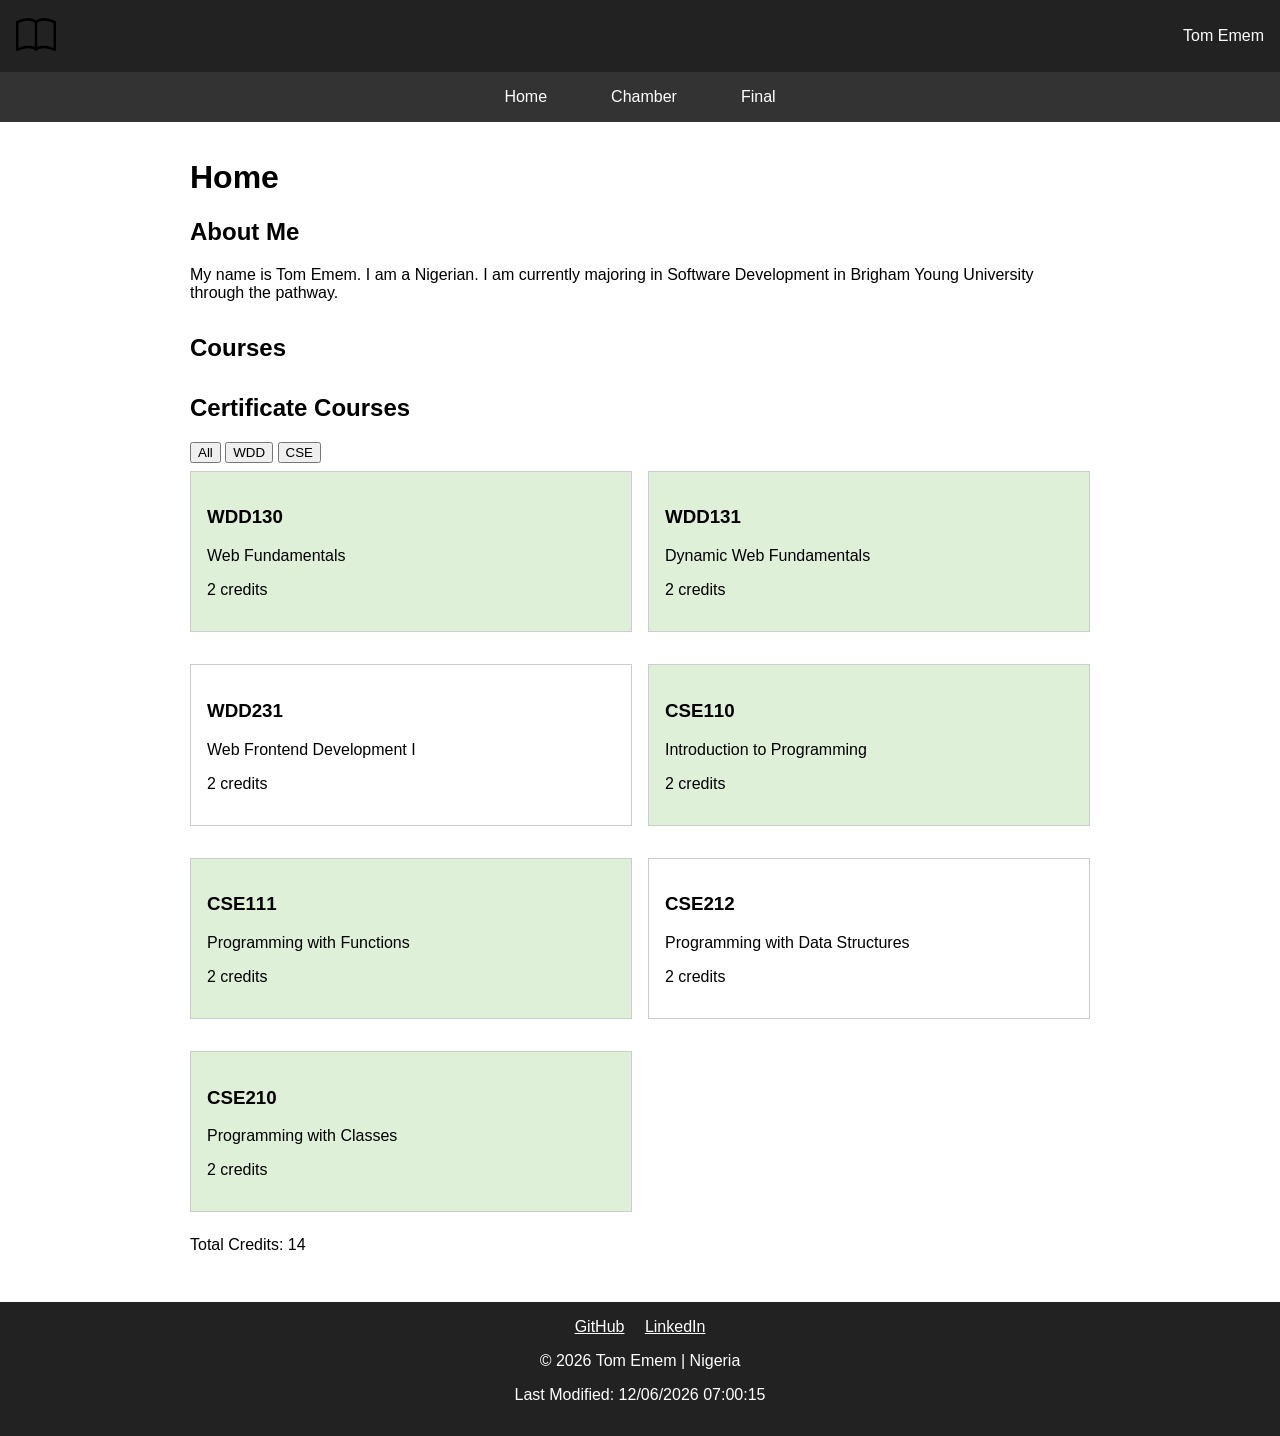
==== index.html @ 3981c7e2 "Create WDD231 homepage with responsive navigation, course list filtering, dynamic dates, and respons" ====
<!DOCTYPE html>
<html lang="en">

<head>
    <meta charset="UTF-8">
    <meta name="description" content="WDD231 Course Home Page">
    <meta name="author" content="Your Name">
    <title>WDD231 Home</title>

    <link rel="stylesheet" href="styles/coursesmall.css">
    <link rel="stylesheet" href="styles/courselarger.css
    ">

    <script src="scripts/navigation.js" defer></script>
    <script src="scripts/dates.js" defer></script>
    <script src="scripts/courses.js" defer></script>
</head>

<body>

    <header>
        <img src="images/book.svg" alt="logo">
        <span>Tom Emem</span>
        <button id="menu">☰</button>
    </header>

    <nav>
        <ul>
            <li><a href="#">Home</a></li>
            <li><a href="#">Chamber</a></li>
            <li><a href="#">Final</a></li>
        </ul>
    </nav>

    <main>

        <h1>Home</h1>

        <section>
            <h2>About Me</h2>
            <p>My name is Tom Emem. I am a Nigerian. I am currently majoring in Software Development in Brigham Young University through the pathway.</p>
        </section>

        <section>
            <h2>Courses</h2>
            <div id="courses"></div>
        </section>

        <section>
            <h2>Certificate Courses</h2>

            <button id="all">All</button>
            <button id="wdd">WDD</button>
            <button id="cse">CSE</button>

            <div id="courseList"></div>

            <p id="credits"></p>

        </section>

    </main>

    <footer>

        <div class="social">
            <a href="#">GitHub</a>
            <a href="#">LinkedIn</a>
        </div>

        <p>
            © <span id="year"></span> Tom Emem | Nigeria
        </p>

        <p id="lastModified"></p>

    </footer>

</body>

</html>
---- styles/coursesmall.css ----
body {
    font-family: Arial, sans-serif;
    margin: 0;
}

header {
    display: flex;
    align-items: center;
    justify-content: space-between;
    padding: 1rem;
    background: #222;
    color: white;
}

header img {
    width: 40px;
}

#menu {
    font-size: 1.5rem;
    background: none;
    border: none;
    color: white;
}

nav {
    display: none;
    background: #333;
}

nav.open {
    display: block;
}

nav ul {
    list-style: none;
    padding: 0;
    margin: 0;
}

nav li {
    border-bottom: 1px solid #555;
}

nav a {
    display: block;
    padding: 1rem;
    color: white;
    text-decoration: none;
}

main {
    padding: 1rem;
}

section {
    margin-bottom: 2rem;
}

.course {
    border: 1px solid #ccc;
    padding: 1rem;
    margin: .5rem 0;
}

.completed {
    background: #dff0d8;
}

footer {
    background: #222;
    color: white;
    text-align: center;
    padding: 1rem;
}

.social a {
    margin: 0 .5rem;
    color: white;
}
---- styles/courselarger.css ----
@media (min-width: 700px) {

    #menu {
        display: none;
    }

    nav {
        display: block;
    }

    nav ul {
        display: flex;
        justify-content: center;
    }

    nav li {
        border: none;
    }

    nav a {
        padding: 1rem 2rem;
    }

    main {
        max-width: 900px;
        margin: auto;
    }

    #courseList {
        display: grid;
        grid-template-columns: repeat(2, 1fr);
        gap: 1rem;
    }

}
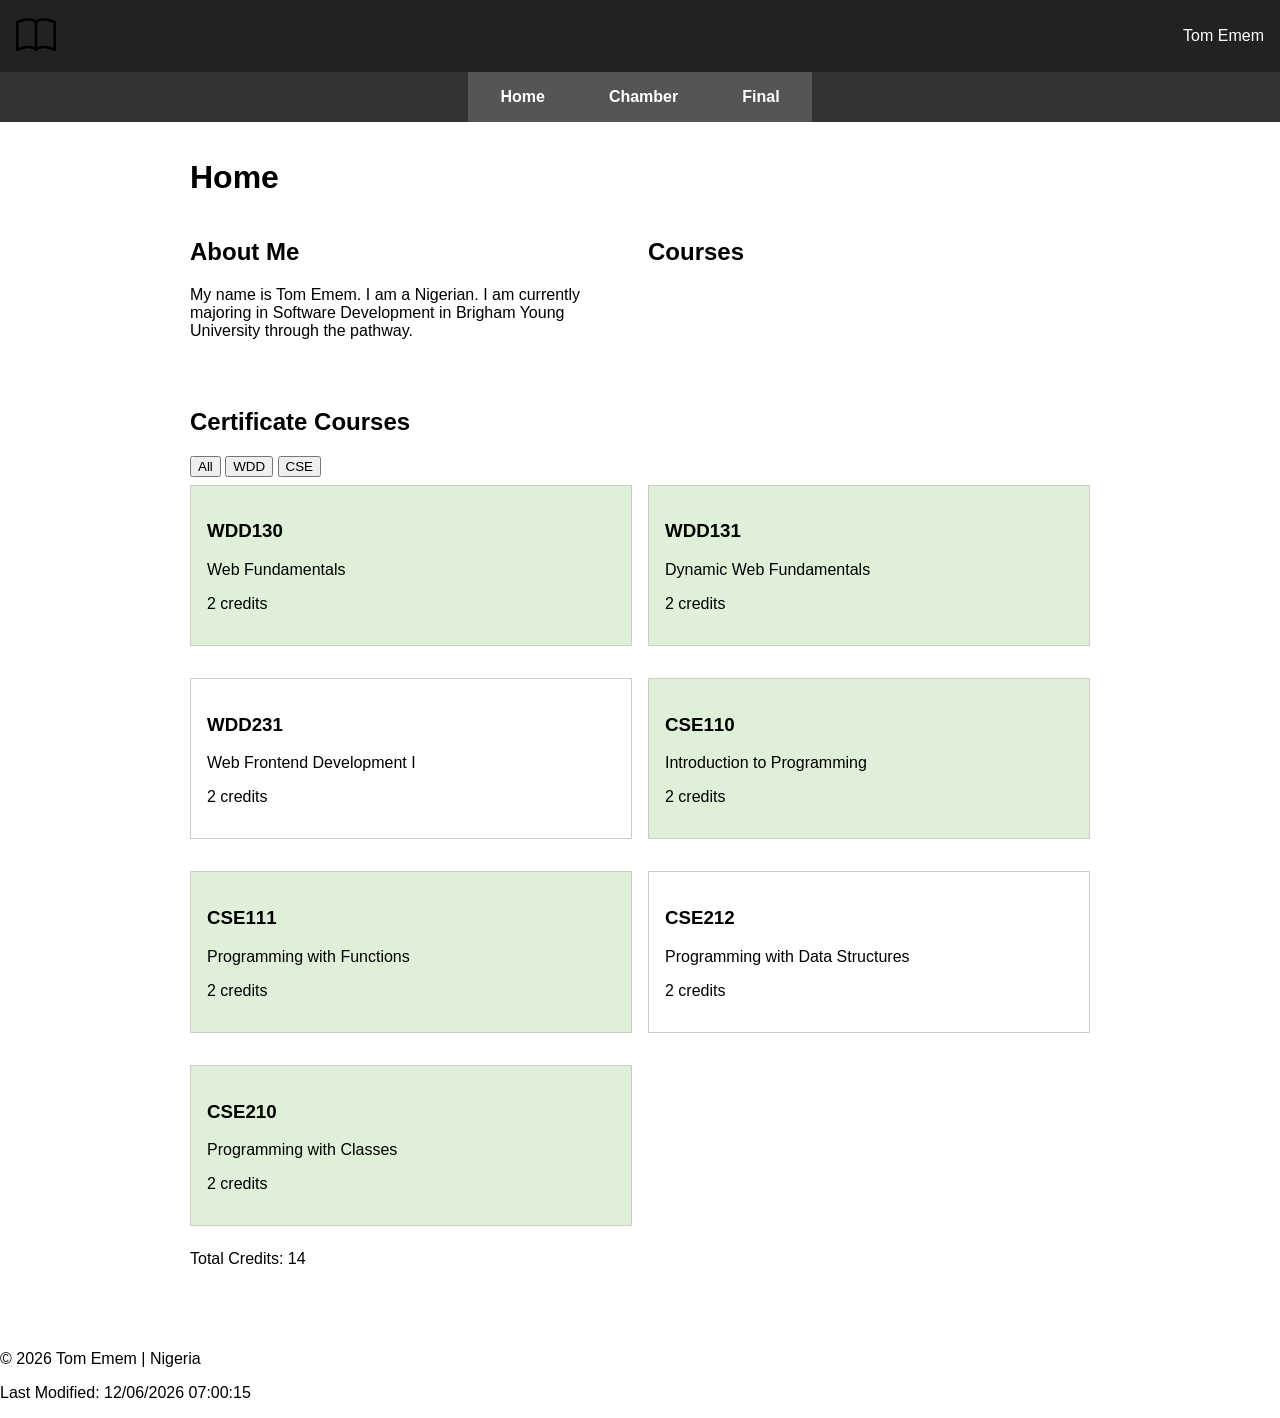
==== commit 472663fe: "Fix navigation responsiveness Add grid layout for desktop Update footer with dynamic dates" ====
--- a/index.html
+++ b/index.html
@@ -3,13 +3,14 @@
 
 <head>
     <meta charset="UTF-8">
+    <meta name="viewport" content="width=device-width, initial-scale=1.0">
     <meta name="description" content="WDD231 Course Home Page">
     <meta name="author" content="Your Name">
     <title>WDD231 Home</title>
 
     <link rel="stylesheet" href="styles/coursesmall.css">
-    <link rel="stylesheet" href="styles/courselarger.css
-    ">
+    <link rel="stylesheet" href="styles/courselarger.css">
+    <link rel="icon" href="favicon.ico">
 
     <script src="scripts/navigation.js" defer></script>
     <script src="scripts/dates.js" defer></script>
@@ -26,19 +27,22 @@
 
     <nav>
         <ul>
-            <li><a href="#">Home</a></li>
-            <li><a href="#">Chamber</a></li>
-            <li><a href="#">Final</a></li>
+            <li><a href="#" class="active">Home</a></li>
+            <li><a href="#" class="active">Chamber</a></li>
+            <li><a href="#" class="active">Final</a></li>
         </ul>
     </nav>
 
-    <main>
+<main>
 
-        <h1>Home</h1>
+    <h1>Home</h1>
+
+    <div class="top-grid">
 
         <section>
             <h2>About Me</h2>
-            <p>My name is Tom Emem. I am a Nigerian. I am currently majoring in Software Development in Brigham Young University through the pathway.</p>
+            <p>My name is Tom Emem. I am a Nigerian. I am currently majoring in Software Development in Brigham Young
+                University through the pathway.</p>
         </section>
 
         <section>
@@ -46,22 +50,22 @@
             <div id="courses"></div>
         </section>
 
-        <section>
-            <h2>Certificate Courses</h2>
+    </div>
 
-            <button id="all">All</button>
-            <button id="wdd">WDD</button>
-            <button id="cse">CSE</button>
+    <section>
+        <h2>Certificate Courses</h2>
 
-            <div id="courseList"></div>
+        <button id="all">All</button>
+        <button id="wdd">WDD</button>
+        <button id="cse">CSE</button>
 
-            <p id="credits"></p>
+        <div id="courseList"></div>
 
-        </section>
+        <p id="credits"></p>
 
-    </main>
+    </section>
 
-    <footer>
+</main>
 
         <div class="social">
             <a href="#">GitHub</a>
--- a/styles/coursesmall.css
+++ b/styles/coursesmall.css
@@ -77,4 +77,8 @@
 .social a {
     margin: 0 .5rem;
     color: white;
+}
+nav a.active {
+    background: #555;
+    font-weight: bold;
 }
--- a/styles/courselarger.css
+++ b/styles/courselarger.css
@@ -32,4 +32,9 @@
         gap: 1rem;
     }
 
+}
+.top-grid {
+    display: grid;
+    grid-template-columns: 1fr 1fr;
+    gap: 1rem;
 }
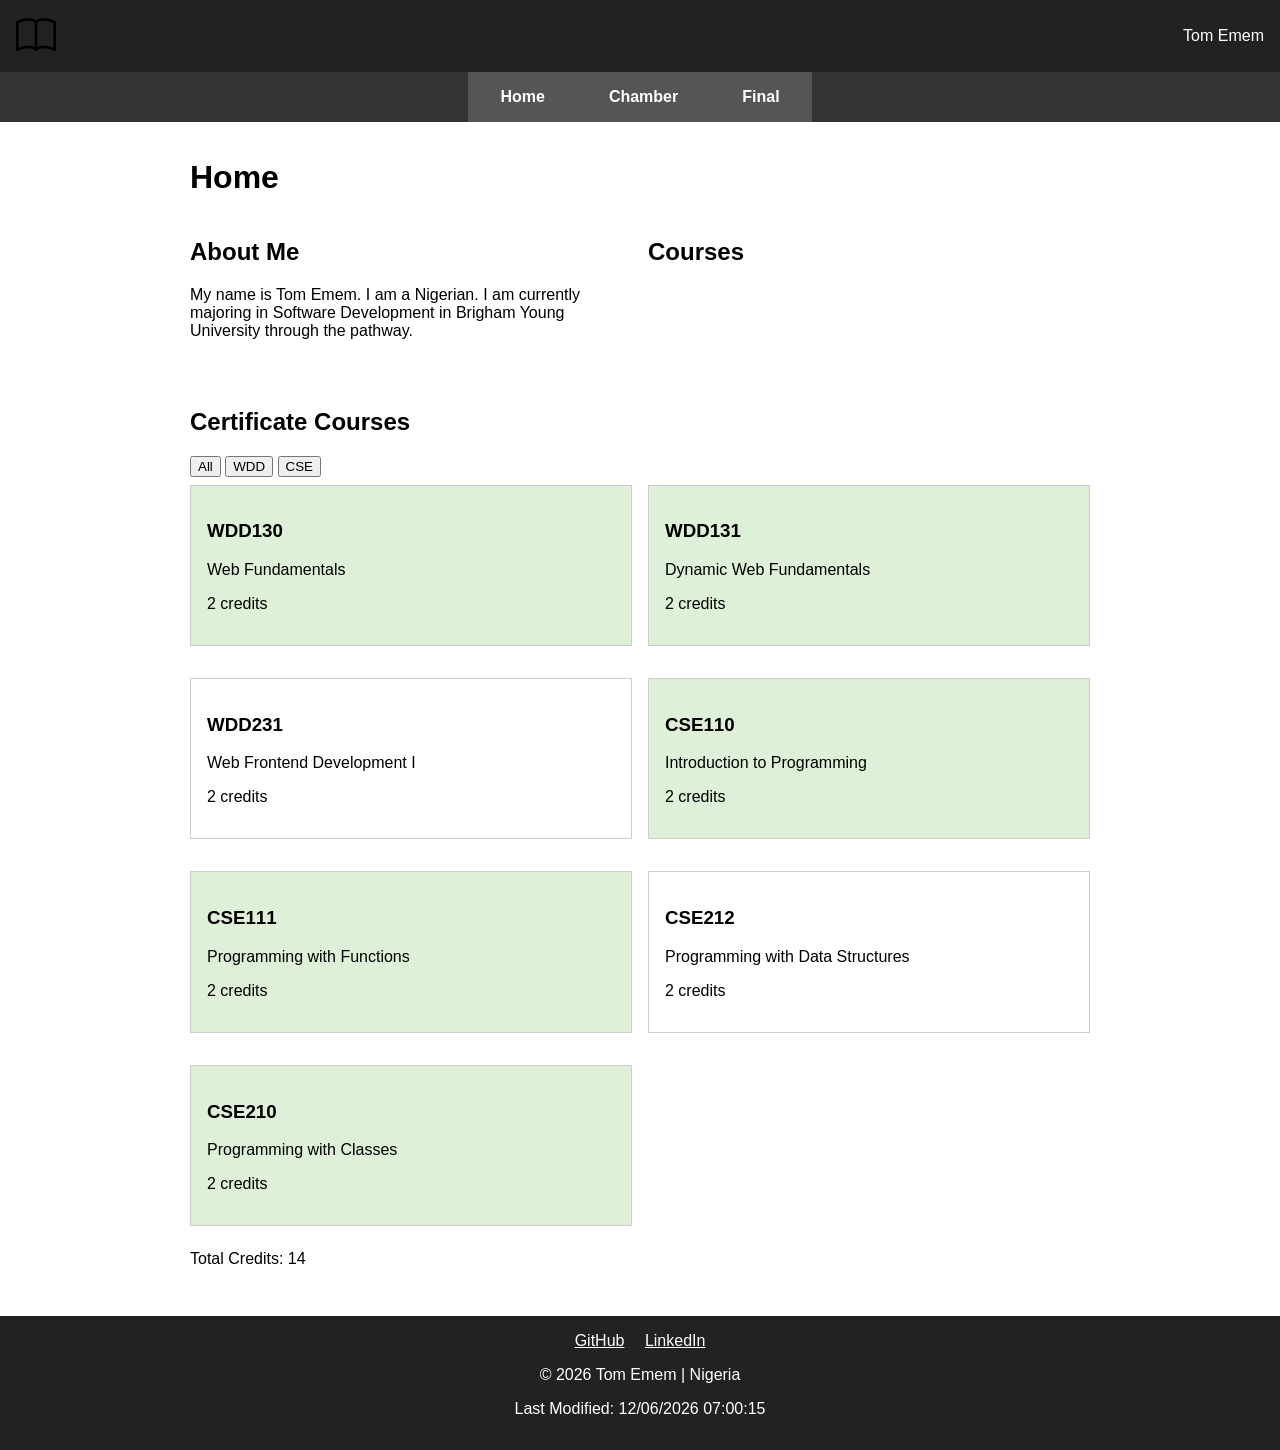
==== commit b2f9cd41: "adjusted footer tag" ====
--- a/index.html
+++ b/index.html
@@ -66,19 +66,19 @@
     </section>
 
 </main>
+<footer>
+    <div class="social">
+        <a href="#">GitHub</a>
+        <a href="#">LinkedIn</a>
+    </div>
+    
+    <p>
+        © <span id="year"></span> Tom Emem | Nigeria
+    </p>
+    
+    <p id="lastModified"></p>
 
-        <div class="social">
-            <a href="#">GitHub</a>
-            <a href="#">LinkedIn</a>
-        </div>
-
-        <p>
-            © <span id="year"></span> Tom Emem | Nigeria
-        </p>
-
-        <p id="lastModified"></p>
-
-    </footer>
+</footer>
 
 </body>
 
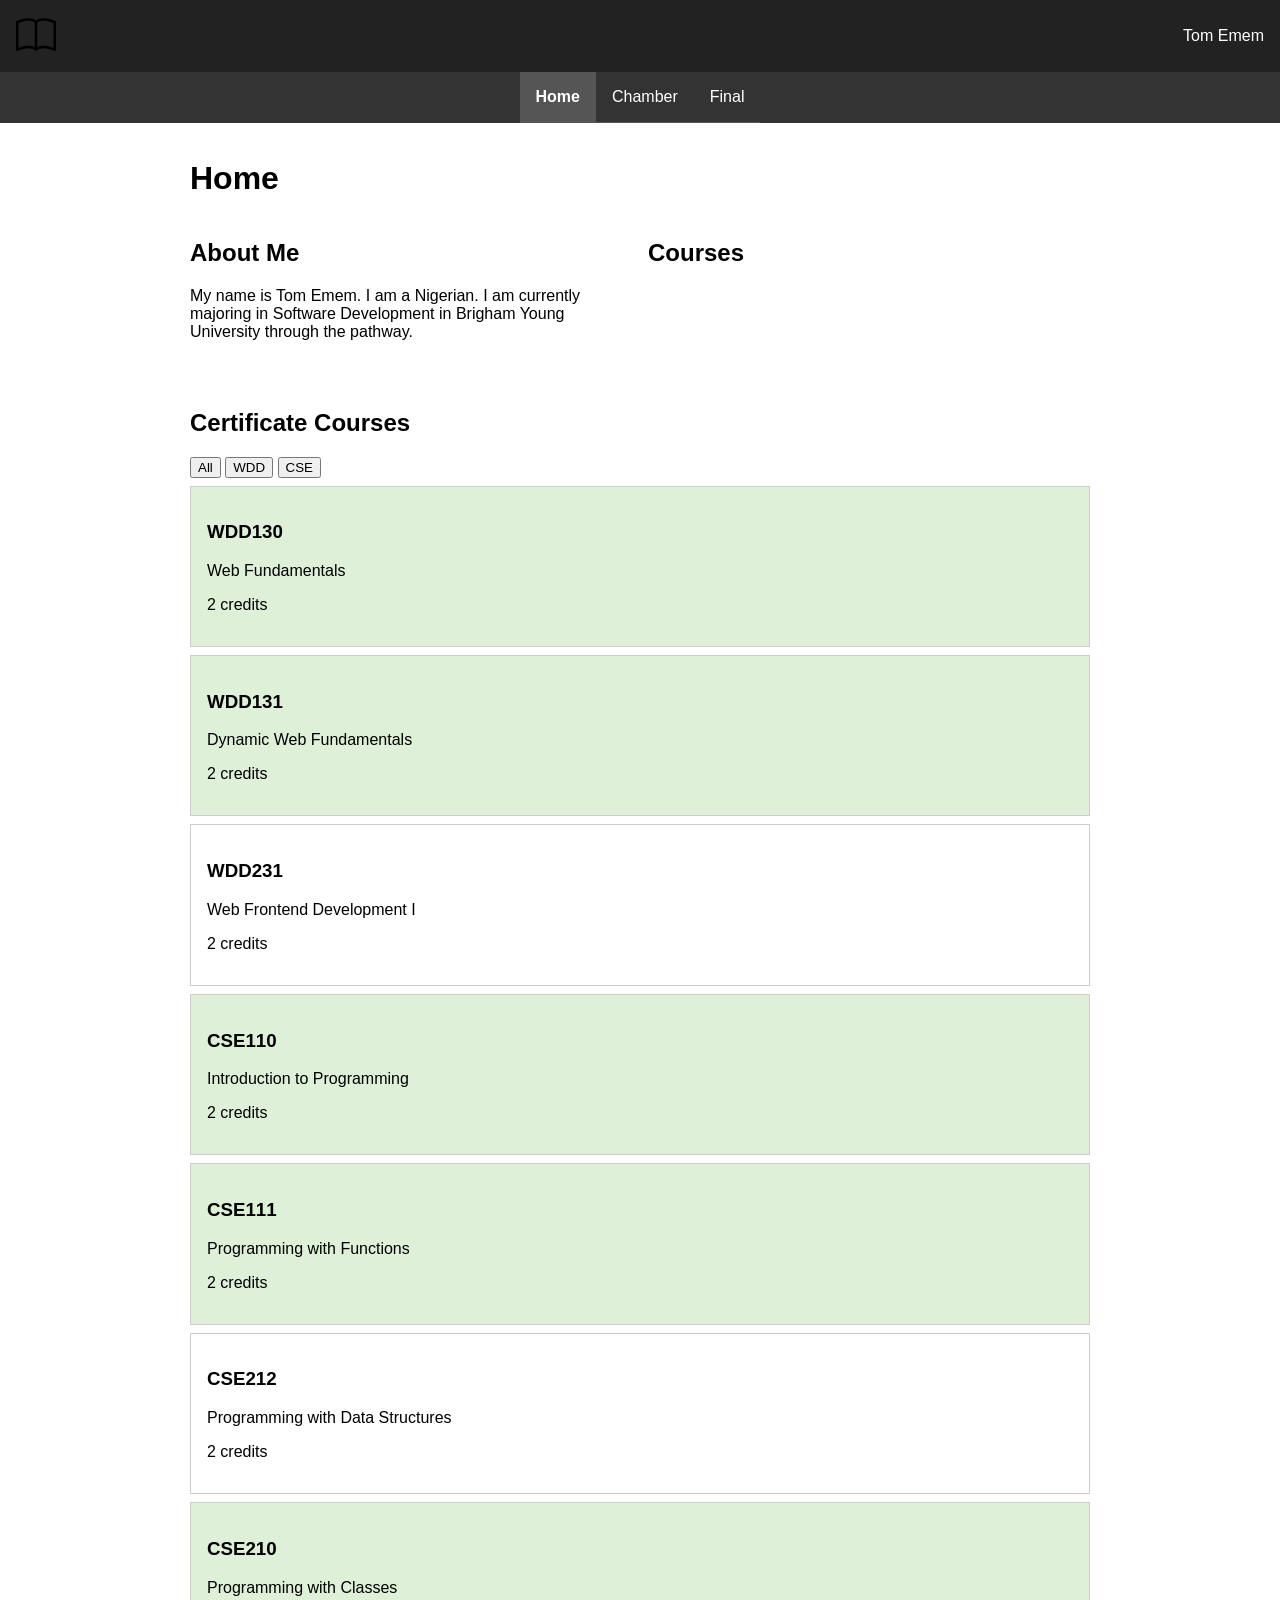
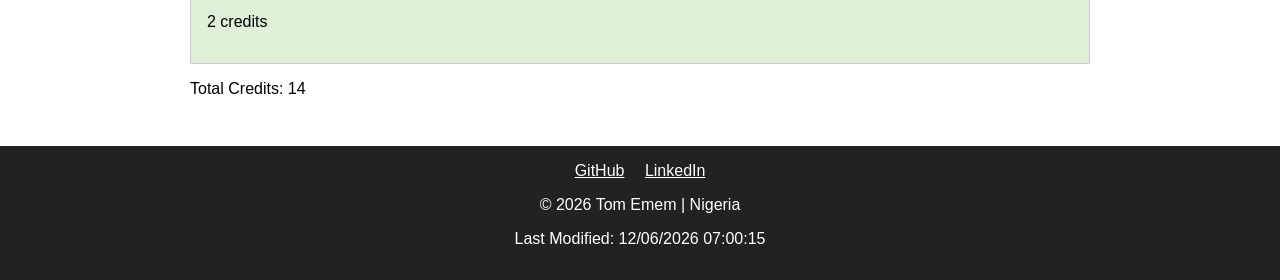
==== commit 22caa8e3: "Removed active links. adjusted larger css." ====
--- a/index.html
+++ b/index.html
@@ -28,8 +28,8 @@
     <nav>
         <ul>
             <li><a href="#" class="active">Home</a></li>
-            <li><a href="#" class="active">Chamber</a></li>
-            <li><a href="#" class="active">Final</a></li>
+            <li><a href="#">Chamber</a></li>
+            <li><a href="#">Final</a></li>
         </ul>
     </nav>
 
--- a/styles/courselarger.css
+++ b/styles/courselarger.css
@@ -13,28 +13,15 @@
         justify-content: center;
     }
 
-    nav li {
-        border: none;
-    }
-
-    nav a {
-        padding: 1rem 2rem;
-    }
-
     main {
         max-width: 900px;
         margin: auto;
     }
 
-    #courseList {
+    .top-grid {
         display: grid;
-        grid-template-columns: repeat(2, 1fr);
+        grid-template-columns: 1fr 1fr;
         gap: 1rem;
     }
 
-}
-.top-grid {
-    display: grid;
-    grid-template-columns: 1fr 1fr;
-    gap: 1rem;
 }
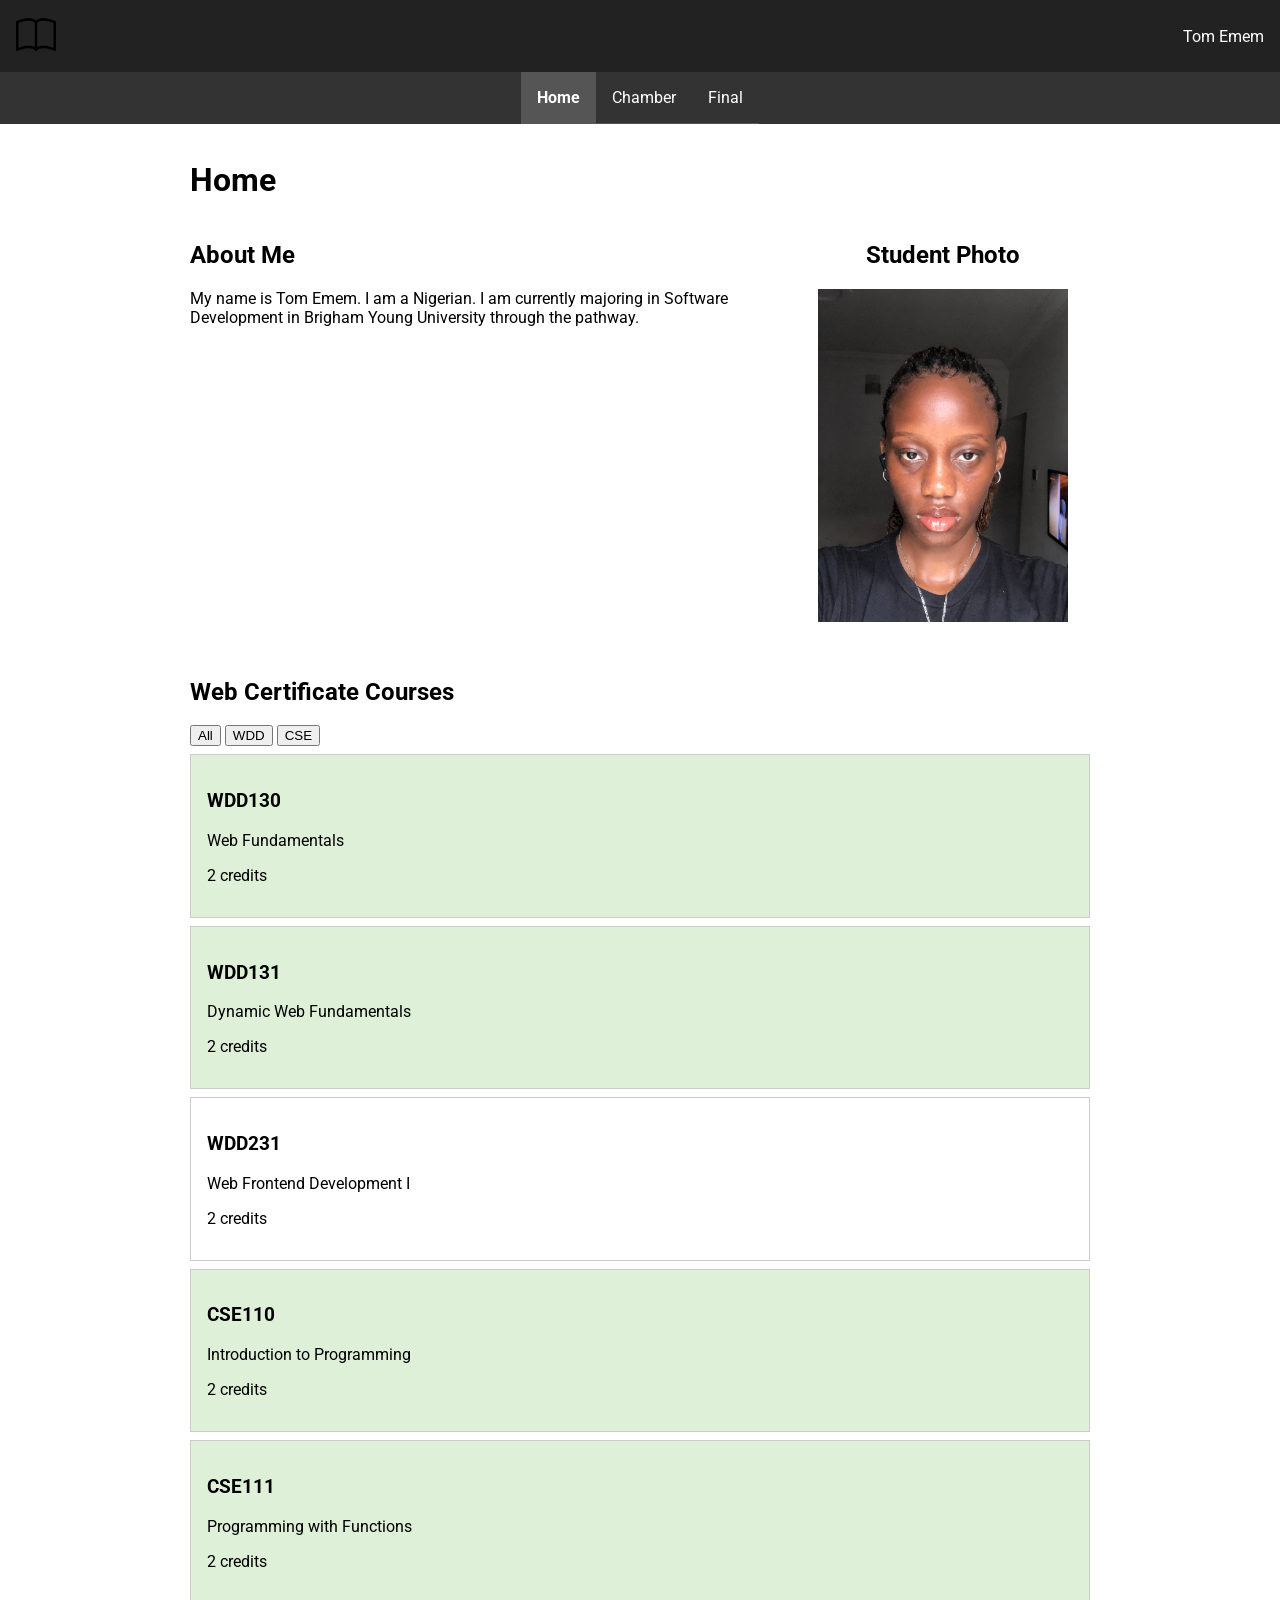
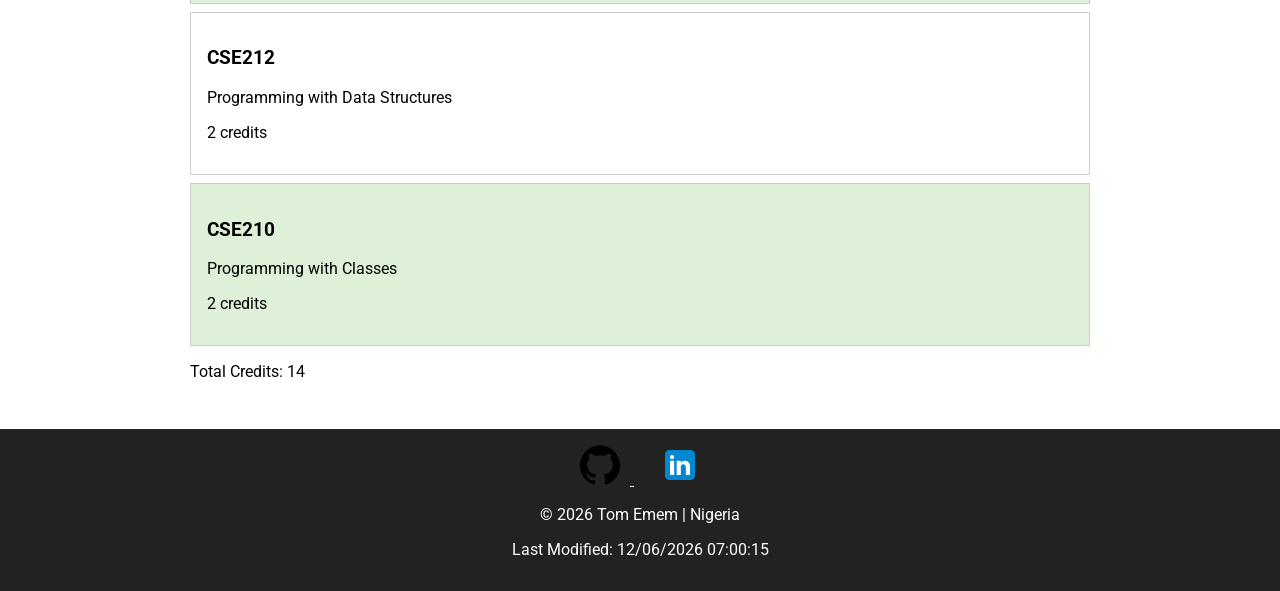
==== commit c9c28da5: "Adjusted layout of the html and css. added links to github and linkedin with logo icons" ====
--- a/index.html
+++ b/index.html
@@ -4,10 +4,13 @@
 <head>
     <meta charset="UTF-8">
     <meta name="viewport" content="width=device-width, initial-scale=1.0">
-    <meta name="description" content="WDD231 Course Home Page">
-    <meta name="author" content="Your Name">
+    <meta name="description" content="Home page for WDD231 Web Frontend Development I course. Includes course projects, assignments, and learning progress by Tom Emem.">
+    <meta name="author" content="Tom Emem">
     <title>WDD231 Home</title>
 
+    <link rel="preconnect" href="https://fonts.googleapis.com">
+    <link rel="preconnect" href="https://fonts.gstatic.com" crossorigin>
+    <link href="https://fonts.googleapis.com/css2?family=Roboto:wght@400;700&display=swap" rel="stylesheet">
     <link rel="stylesheet" href="styles/coursesmall.css">
     <link rel="stylesheet" href="styles/courselarger.css">
     <link rel="icon" href="favicon.ico">
@@ -20,9 +23,9 @@
 <body>
 
     <header>
-        <img src="images/book.svg" alt="logo">
+        <img src="images/book.svg" alt="site-logo">
         <span>Tom Emem</span>
-        <button id="menu">☰</button>
+        <button id="menu" aria-label="Menu">☰</button>
     </header>
 
     <nav>
@@ -46,14 +49,14 @@
         </section>
 
         <section>
-            <h2>Courses</h2>
-            <div id="courses"></div>
+            <h2>Student Photo</h2>
+            <img src="images/profile.jpeg" alt="Photo of Tom Emem">
         </section>
 
     </div>
 
     <section>
-        <h2>Certificate Courses</h2>
+        <h2>Web Certificate Courses</h2>
 
         <button id="all">All</button>
         <button id="wdd">WDD</button>
@@ -68,8 +71,13 @@
 </main>
 <footer>
     <div class="social">
-        <a href="#">GitHub</a>
-        <a href="#">LinkedIn</a>
+        <a href="https://github.com/tomememstudio" target="_blank">
+            <img src="images/github.svg" alt="GitHub profile">
+        </a>
+    
+        <a href="https://www.linkedin.com/in/emem-tom-12b011285/" target="_blank">
+            <img src="images/linkedin.svg" alt="LinkedIn profile">
+        </a>
     </div>
     
     <p>
--- a/styles/coursesmall.css
+++ b/styles/coursesmall.css
@@ -1,5 +1,5 @@
 body {
-    font-family: Arial, sans-serif;
+    font-family: "Roboto", Arial, sans-serif;
     margin: 0;
 }
 
@@ -81,4 +81,22 @@
 nav a.active {
     background: #555;
     font-weight: bold;
+}
+.social img {
+    width: 40px;
+    margin: 0 10px;
+}
+.social img:hover {
+    transform: scale(1.1);
+}
+section img {
+    max-width: 100%;
+    height: auto;
+}
+.top-grid img {
+    max-width: 250px;
+    width: 100%;
+}
+.top-grid section:last-child {
+    text-align: center;
 }
--- a/styles/courselarger.css
+++ b/styles/courselarger.css
@@ -20,8 +20,9 @@
 
     .top-grid {
         display: grid;
-        grid-template-columns: 1fr 1fr;
+        grid-template-columns: 2fr 1fr;
         gap: 1rem;
+        
     }
 
 }
